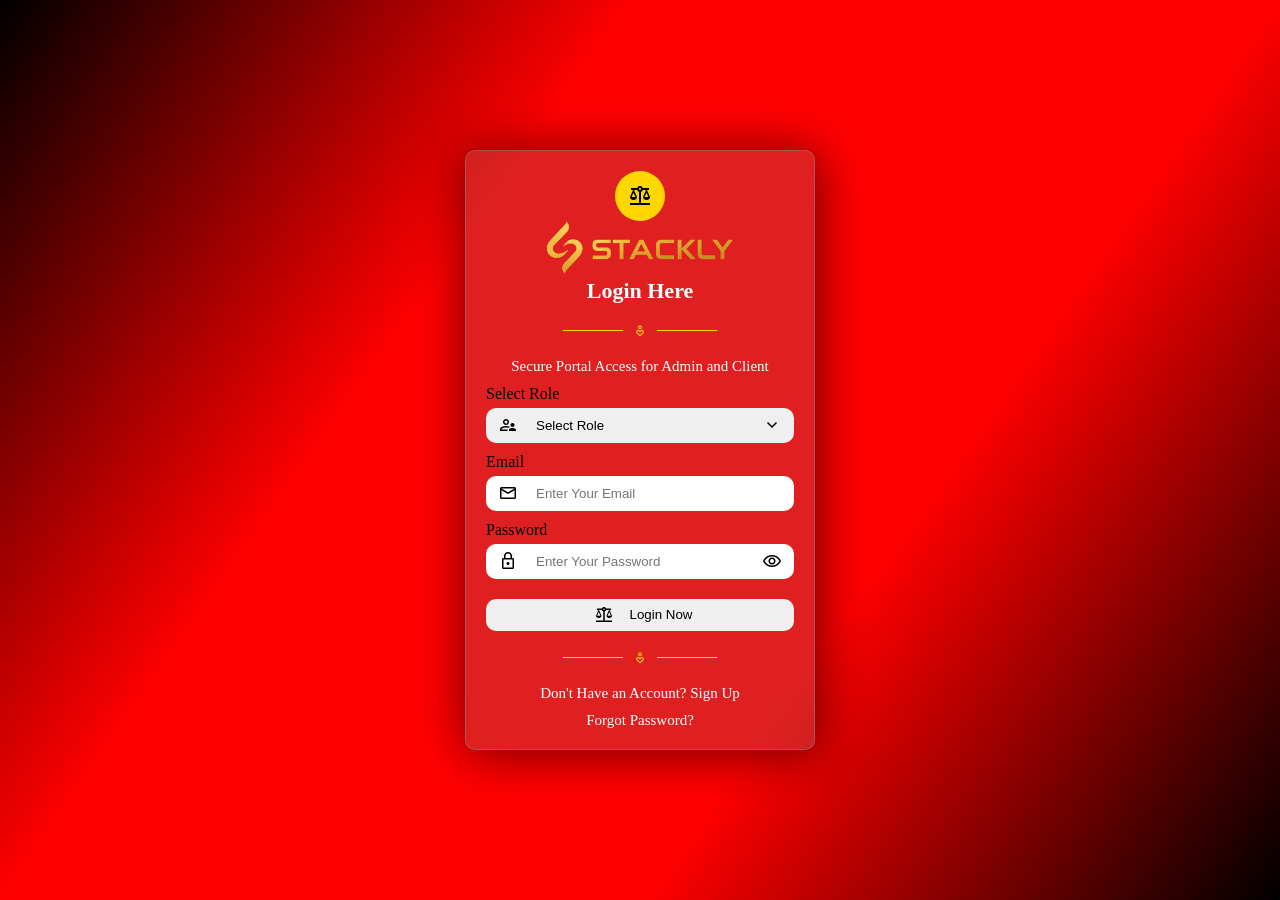
==== index2.html @ 1149d369 "login page error completed" ====
<!DOCTYPE html>
<html lang="en">

<head>
    <meta charset="UTF-8">
    <meta name="viewport" content="width=device-width, initial-scale=1.0">
    <title>Document</title>
    <link rel="stylesheet" href="https://fonts.googleapis.com/css2?family=Material+Symbols+Outlined" />
    <link rel="stylesheet" href="style2.css">
</head>

<body>
    <div class="login-container">

        <div class="logo-container">

            <div class="logo-icon">
                <span class="material-symbols-outlined">balance</span>
            </div>

            <div class="logo">
                <img src="./src/logo.webp" alt="company Logo">
            </div>

            <h2>Login Here</h2>

            <div class="divider">
                <span class="material-symbols-outlined">digital_wellbeing</span>
            </div>

            <p>Secure Portal Access for Admin and Client</p>

        </div>

        <form class="form">

            <div class="input-box">
                <label for="">Select Role</label>

                <div class="input-field">
                    <span class="material-symbols-outlined single-icon">
                        supervisor_account
                    </span>

                    <select name="" id="role">
                        <option value="">Select Role</option>
                        <option value="Admin">Admin</option>
                        <option value="Client">Client</option>
                    </select>

                    <span class="material-symbols-outlined pass-icon">
                        expand_more
                    </span>

                </div>

            </div>

            <div class="input-box">
                <label for="email">Email</label>

                <div class="input-field">
                    <span class="material-symbols-outlined  single-icon">mail</span>
                    <input type="email" placeholder="Enter Your Email" id="email">
                </div>  

            </div>

            <div class="input-box">
                <label for="password">Password</label>

                <div class="input-field">
                     <span class="material-symbols-outlined  single-icon">lock</span>
                     <input type="passowrd" placeholder="Enter Your Password" id="password">
                      <span class="material-symbols-outlined pass-icon">visibility</span>
                </div>

            </div>

            <button class="login-btn"> <span class="material-symbols-outlined">balance</span> Login Now</button>
        </form>


        <div class="logo-footer">

            <div class="divider">
                <span class="material-symbols-outlined">digital_wellbeing</span>
            </div>

            <p>Don't Have an Account? <a href="">Sign Up</a></p>
            <a href="">Forgot Password?</a>

        </div>


    </div>
</body>

</html>
---- style2.css ----
* {
    margin: 0px;
    padding: 0px;
    box-sizing: border-box;
}

body {
    display: flex;
    justify-content: center;
    align-items: center;
    min-height: 100vh;
    padding: 60px 10px;
    background: linear-gradient(125deg, rgb(0, 0, 0), red, red, black);
}

.login-container {
    border: 1px solid rgba(128, 128, 128, 0.582);
    border-radius: 10px;
    padding: 20px 20px;
    width: 100%;
    max-width: clamp(300px, 33vw, 350px);

    background: rgba(128, 128, 128, 0.247);
    backdrop-filter: blur(24px);
    box-shadow: 2px 2px 50px rgba(0, 0, 0, 0.596);
}

.logo-container{
    display: flex;
    flex-direction: column;
    align-items: center;
}

.logo-icon {
    width: 50px;
    height: 50px;
    color: black;
    background: gold;
    border-radius: 50%;
    display: flex;
    justify-content: center;
    align-items: center;
}


.logo img {
    width: 190px;
}

.login-container h2 {
    font-size: 22px;
    color: white;
}

.login-container p {
    font-size: 15px;
    color: white;
    margin-bottom: 10px;
}

.divider {
    display: flex;
    justify-content: center;
    align-items: center;
    margin: 10px;
      width: 50%;
  
}

.divider::after,
.divider::before {
    content: "";
    height: 1px;
    background: gold;
      width: 100%;
}

.divider span{
    font-size: 14px;
    margin: 10px;
    color: gold;
}

.logo-footer{
    display: flex;
    flex-direction: column;
    align-items: center;
}

.logo-footer p {
    font-size: 15px;
    color: white;
    margin-bottom: 10px;
}

.logo-footer a {
    font-size: 15px;
    color: white;
    text-decoration: none;
}

/* form */

.input-box{
    display: flex;
    flex-direction: column;
    gap: 5px;
}

.input-field{
    position: relative;
    margin-bottom: 10px;
}

.input-field input,.input-field select{
    width: 100%;
    padding: 10px 40px 10px 50px;
    appearance: none;
    border: none;
    outline: none;
    box-sizing: border-box;
     border-radius: 10px;
}

.single-icon{
    position: absolute;
    top: 50%;
    left: 12px;
    transform: translateY(-50%);
    font-size: 20px;
}


.pass-icon{
    position: absolute;
    top: 50%;
    right: 12px;
    transform: translateY(-50%);
    font-size: 20px;
}

.login-btn{
   
    margin-top: 10px;
    width: 100%;
    display: flex;
    justify-content: center;
    align-items: center;
    gap: 10px;
    border: none;
    border-radius: 10px;

}

.login-btn span{
    font-size: 20px;
     padding: 6px;
}
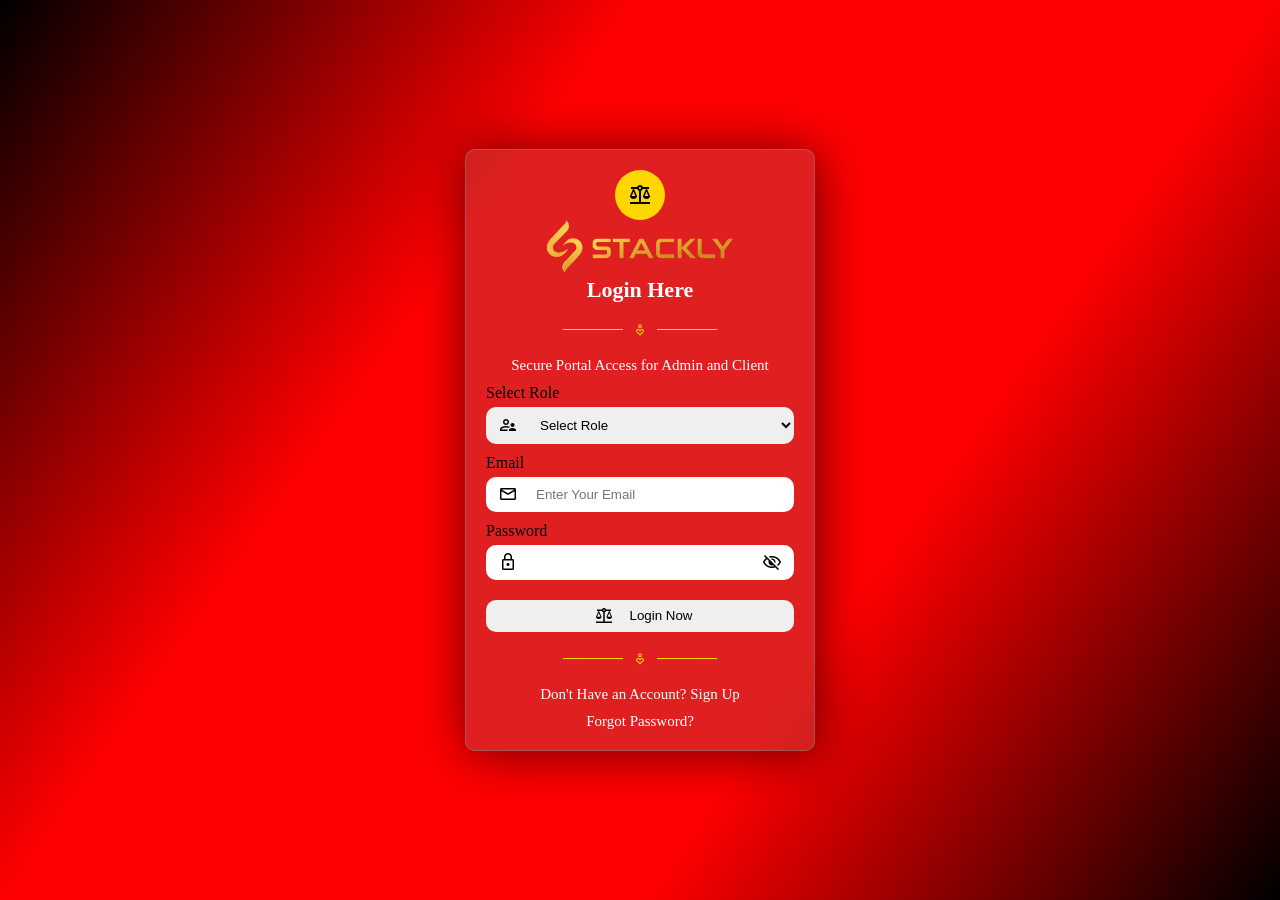
==== commit 871f20b7: "50% js completed" ====
--- a/index2.html
+++ b/index2.html
@@ -48,7 +48,7 @@
                         <option value="Client">Client</option>
                     </select>
 
-                    <span class="material-symbols-outlined pass-icon">
+                    <span class="material-symbols-outlined drop-icon">
                         expand_more
                     </span>
 
@@ -62,7 +62,7 @@
                 <div class="input-field">
                     <span class="material-symbols-outlined  single-icon">mail</span>
                     <input type="email" placeholder="Enter Your Email" id="email">
-                </div>  
+                </div>
 
             </div>
 
@@ -70,9 +70,9 @@
                 <label for="password">Password</label>
 
                 <div class="input-field">
-                     <span class="material-symbols-outlined  single-icon">lock</span>
-                     <input type="passowrd" placeholder="Enter Your Password" id="password">
-                      <span class="material-symbols-outlined pass-icon">visibility</span>
+                    <span class="material-symbols-outlined  single-icon">lock</span>
+                    <input type="password" id="password">
+                    <span class="material-symbols-outlined pass-icon">visibility_off</span>
                 </div>
 
             </div>
@@ -94,6 +94,74 @@
 
 
     </div>
+
+    <script>
+
+        const form = document.querySelector(".form");
+
+        const role = document.getElementById("role");
+        const email = document.getElementById("email");
+        const password = document.getElementById("password");
+
+        const eyeIcon = document.querySelector(".pass-icon");
+
+        /* PASSWORD SHOW / HIDE */
+
+        eyeIcon.addEventListener("click", () => {
+
+            if (password.type === "password") {
+                password.type = "text";
+                eyeIcon.textContent = "visibility";
+            } else {
+                password.type = "password";
+                eyeIcon.textContent = "visibility_off";
+            }
+
+        });
+
+        /* FORM VALIDATION */
+
+        form.addEventListener("submit", (e) => {
+
+            e.preventDefault();
+
+            if (role.value === "") {
+                alert("Please select a role.");
+                return;
+            }
+
+            const emailPattern =
+                /^[^\s@]+@[^\s@]+\.[^\s@]+$/;
+
+            if (!emailPattern.test(email.value.trim())) {
+                alert("Please enter a valid email address.");
+                return;
+            }
+
+            if (password.value.trim().length < 6) {
+                alert("Password must contain at least 6 characters.");
+                return;
+            }
+
+            alert("Login Successful!");
+
+        });
+
+        const roleSelect = document.getElementById("role");
+        const dropIcon = document.querySelector(".drop-icon");
+
+        dropIcon.style.cursor = "pointer";
+
+        dropIcon.addEventListener("click", () => {
+            roleSelect.focus();
+
+            const event = new MouseEvent("mousedown", {
+                bubbles: true
+            });
+
+            roleSelect.dispatchEvent(event);
+        });
+    </script>
 </body>
 
 </html>
--- a/style2.css
+++ b/style2.css
@@ -115,11 +115,16 @@
 .input-field input,.input-field select{
     width: 100%;
     padding: 10px 40px 10px 50px;
-    appearance: none;
     border: none;
     outline: none;
     box-sizing: border-box;
      border-radius: 10px;
+}
+
+input[type="password"]::-ms-reveal,
+input[type="password"]::-ms-clear,
+input[type="password"]::-webkit-textfield-decoration-container {
+    display: none ;
 }
 
 .single-icon{
@@ -138,6 +143,17 @@
     transform: translateY(-50%);
     font-size: 20px;
 }
+
+
+.drop-icon{
+    position: absolute;
+    top: 50%;
+    right: 12px;
+    transform: translateY(-50%);
+    font-size: 20px;
+    display: none;
+}
+
 
 .login-btn{
    
